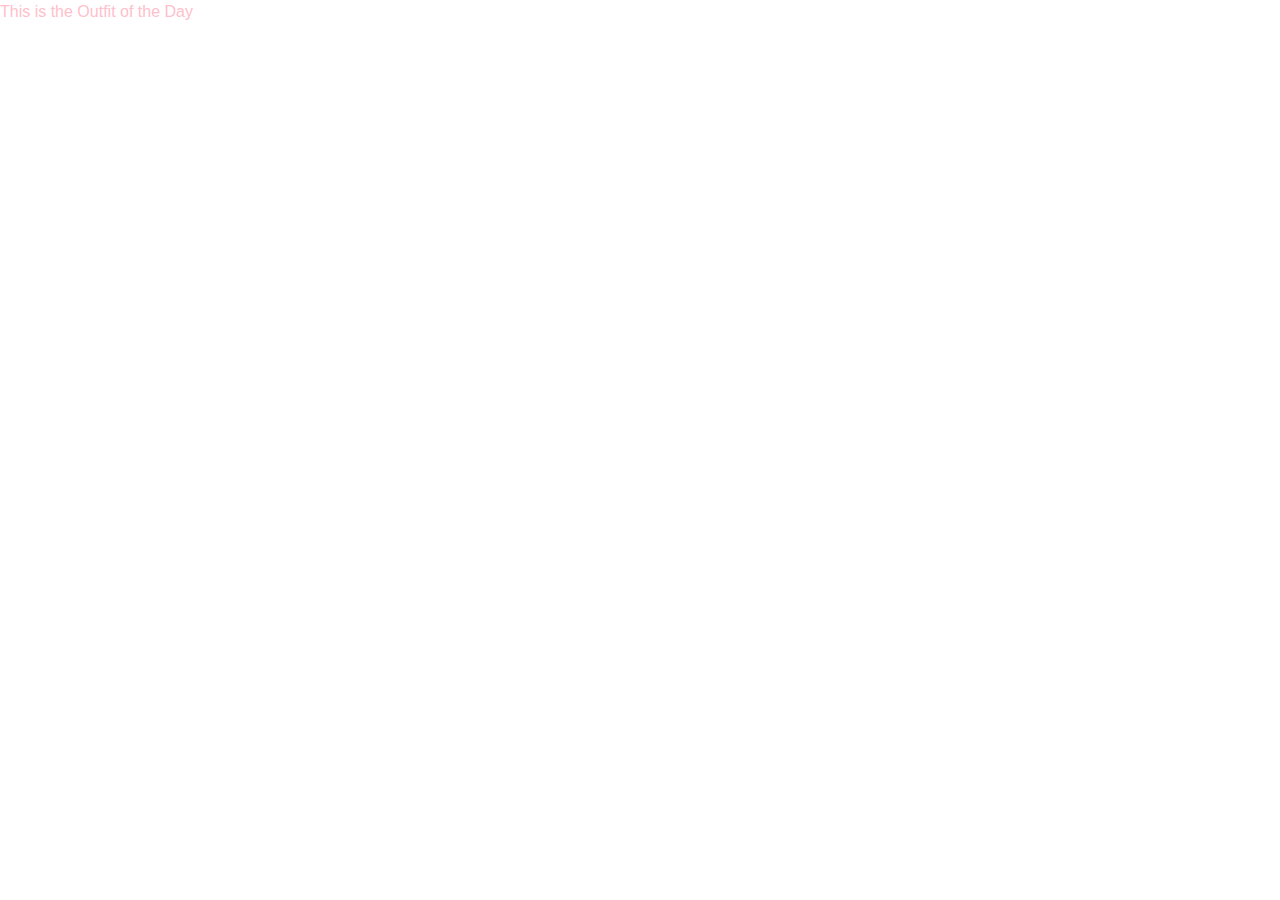
==== index.html @ d95cff08 "Initial commit" ====
<!DOCTYPE html>
<html lang="en" dir="ltr">

  <head>
    <meta charset="utf-8">
    <title>OOTD</title>

    <!-- this is Bootstrap & FontAwesome-->
    <link rel="stylesheet" href="https://stackpath.bootstrapcdn.com/bootstrap/4.3.1/css/bootstrap.min.css" integrity="sha384-ggOyR0iXCbMQv3Xipma34MD+dH/1fQ784/j6cY/iJTQUOhcWr7x9JvoRxT2MZw1T" crossorigin="anonymous">
    <link rel="stylesheet" href="https://use.fontawesome.com/releases/v5.8.1/css/all.css" integrity="sha384-50oBUHEmvpQ+1lW4y57PTFmhCaXp0ML5d60M1M7uH2+nqUivzIebhndOJK28anvf" crossorigin="anonymous">

    <!-- This is our homestyle CSS -->
    <link rel="stylesheet" href="./css/homestyles.css">

  </head>

  <body>

    <p>This is the Outfit of the Day</p>


    <!-- This is Javascript -->
    <script src="https://code.jquery.com/jquery-3.3.1.slim.min.js" integrity="sha384-q8i/X+965DzO0rT7abK41JStQIAqVgRVzpbzo5smXKp4YfRvH+8abtTE1Pi6jizo" crossorigin="anonymous"></script>
    <script src="https://cdnjs.cloudflare.com/ajax/libs/popper.js/1.14.7/umd/popper.min.js" integrity="sha384-UO2eT0CpHqdSJQ6hJty5KVphtPhzWj9WO1clHTMGa3JDZwrnQq4sF86dIHNDz0W1" crossorigin="anonymous"></script>
    <script src="https://stackpath.bootstrapcdn.com/bootstrap/4.3.1/js/bootstrap.min.js" integrity="sha384-JjSmVgyd0p3pXB1rRibZUAYoIIy6OrQ6VrjIEaFf/nJGzIxFDsf4x0xIM+B07jRM" crossorigin="anonymous"></script>

  </body>

</html>
---- css/homestyles.css ----
p {
  color: pink;
  
}
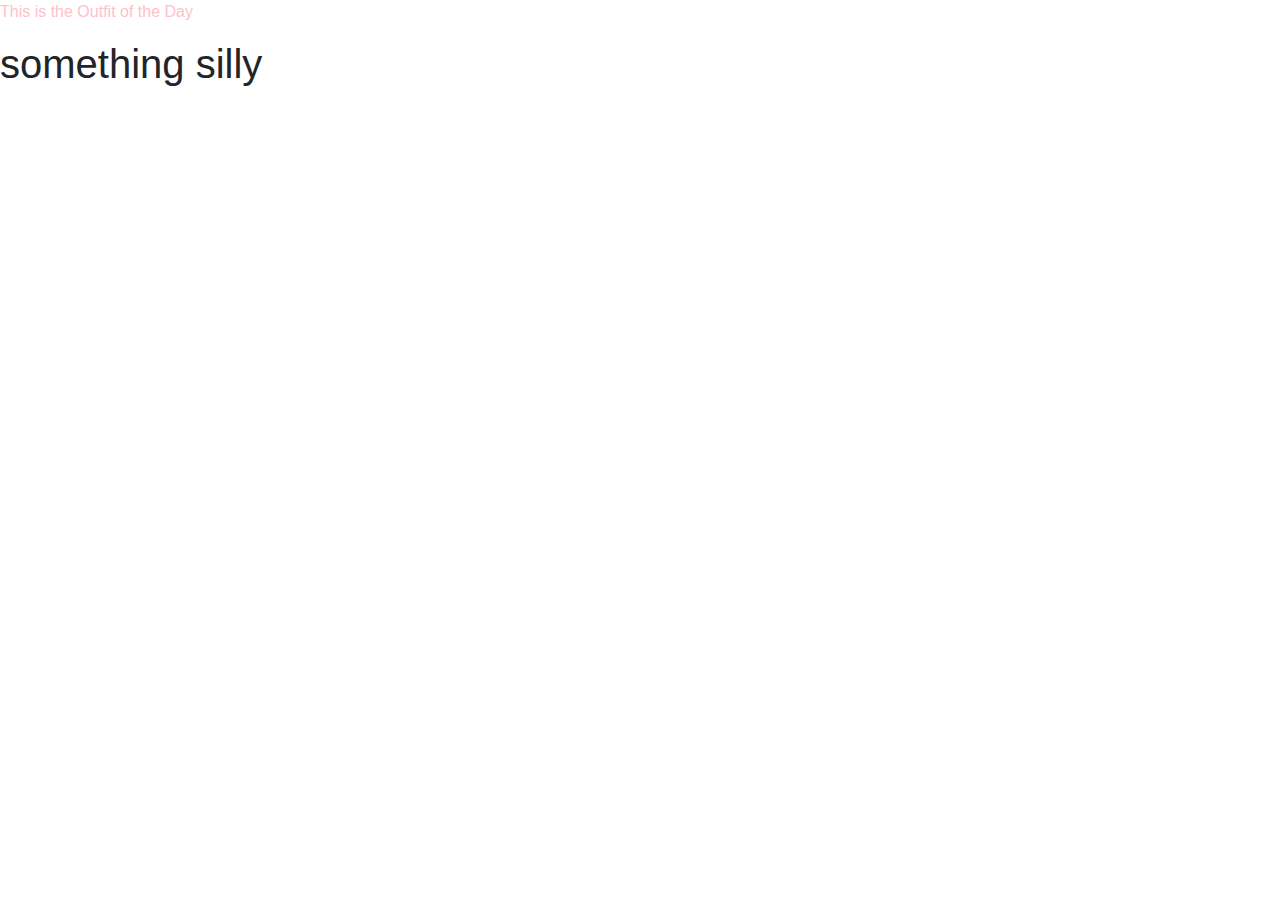
==== commit a116f278: "Test1" ====
--- a/index.html
+++ b/index.html
@@ -18,6 +18,8 @@
 
     <p>This is the Outfit of the Day</p>
 
+    <h1>something silly</h1>
+
 
     <!-- This is Javascript -->
     <script src="https://code.jquery.com/jquery-3.3.1.slim.min.js" integrity="sha384-q8i/X+965DzO0rT7abK41JStQIAqVgRVzpbzo5smXKp4YfRvH+8abtTE1Pi6jizo" crossorigin="anonymous"></script>
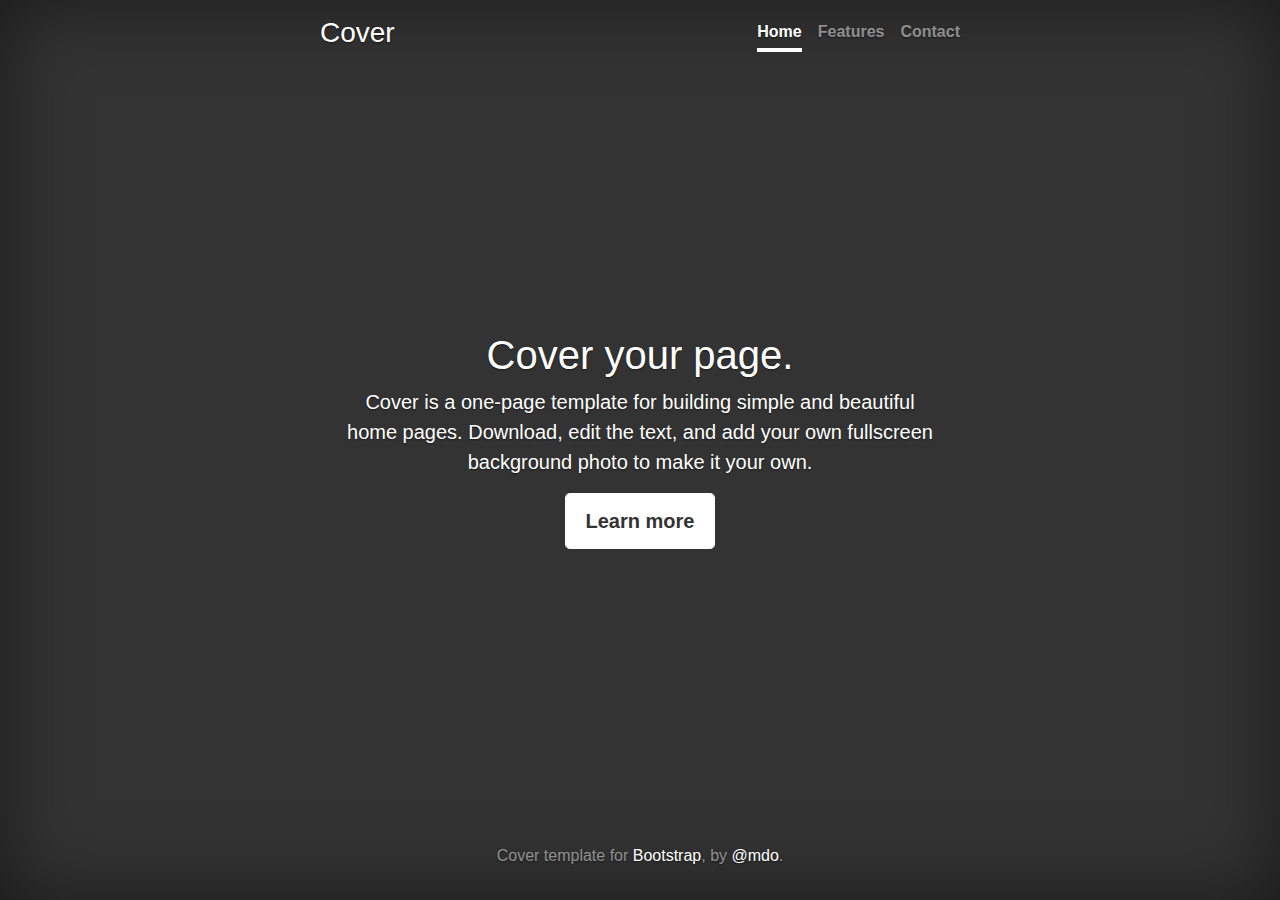
==== commit 7a5beba1: "Landing page Rework" ====
--- a/index.html
+++ b/index.html
@@ -1,25 +1,50 @@
-<!DOCTYPE html>
-<html lang="en" dir="ltr">
-
+<!doctype html>
+<html lang="en">
   <head>
     <meta charset="utf-8">
-    <title>OOTD</title>
+    <meta name="viewport" content="width=device-width, initial-scale=1, shrink-to-fit=no">
+    <meta name="description" content="">
+    <meta name="author" content="">
+    <link rel="icon" href="../../../../favicon.ico">
 
-    <!-- this is Bootstrap & FontAwesome-->
+    <title>Cover Template for Bootstrap</title>
+
+    <!-- This is our Bootstrap & FontAwesome -->
     <link rel="stylesheet" href="https://stackpath.bootstrapcdn.com/bootstrap/4.3.1/css/bootstrap.min.css" integrity="sha384-ggOyR0iXCbMQv3Xipma34MD+dH/1fQ784/j6cY/iJTQUOhcWr7x9JvoRxT2MZw1T" crossorigin="anonymous">
     <link rel="stylesheet" href="https://use.fontawesome.com/releases/v5.8.1/css/all.css" integrity="sha384-50oBUHEmvpQ+1lW4y57PTFmhCaXp0ML5d60M1M7uH2+nqUivzIebhndOJK28anvf" crossorigin="anonymous">
 
-    <!-- This is our homestyle CSS -->
-    <link rel="stylesheet" href="./css/homestyles.css">
-
+    <!-- Custom styles for this template -->
+    <link href="./css/indexstyles.css" rel="stylesheet">
   </head>
 
-  <body>
+  <body class="text-center">
 
-    <p>This is the Outfit of the Day</p>
+    <div class="cover-container d-flex w-100 h-100 p-3 mx-auto flex-column">
+      <header class="masthead mb-auto">
+        <div class="inner">
+          <h3 class="masthead-brand">Cover</h3>
+          <nav class="nav nav-masthead justify-content-center">
+            <a class="nav-link active" href="#">Home</a>
+            <a class="nav-link" href="#">Features</a>
+            <a class="nav-link" href="#">Contact</a>
+          </nav>
+        </div>
+      </header>
 
-    <h1>something silly</h1>
+      <main role="main" class="inner cover">
+        <h1 class="cover-heading">Cover your page.</h1>
+        <p class="lead">Cover is a one-page template for building simple and beautiful home pages. Download, edit the text, and add your own fullscreen background photo to make it your own.</p>
+        <p class="lead">
+          <a href="#" class="btn btn-lg btn-secondary">Learn more</a>
+        </p>
+      </main>
 
+      <footer class="mastfoot mt-auto">
+        <div class="inner">
+          <p>Cover template for <a href="https://getbootstrap.com/">Bootstrap</a>, by <a href="https://twitter.com/mdo">@mdo</a>.</p>
+        </div>
+      </footer>
+    </div>
 
     <!-- This is Javascript -->
     <script src="https://code.jquery.com/jquery-3.3.1.slim.min.js" integrity="sha384-q8i/X+965DzO0rT7abK41JStQIAqVgRVzpbzo5smXKp4YfRvH+8abtTE1Pi6jizo" crossorigin="anonymous"></script>
@@ -27,5 +52,4 @@
     <script src="https://stackpath.bootstrapcdn.com/bootstrap/4.3.1/js/bootstrap.min.js" integrity="sha384-JjSmVgyd0p3pXB1rRibZUAYoIIy6OrQ6VrjIEaFf/nJGzIxFDsf4x0xIM+B07jRM" crossorigin="anonymous"></script>
 
   </body>
-
 </html>
--- a/css/indexstyles.css
+++ b/css/indexstyles.css
@@ -0,0 +1,106 @@
+/*
+ * Globals
+ */
+
+/* Links */
+a,
+a:focus,
+a:hover {
+  color: #fff;
+}
+
+/* Custom default button */
+.btn-secondary,
+.btn-secondary:hover,
+.btn-secondary:focus {
+  color: #333;
+  text-shadow: none; /* Prevent inheritance from `body` */
+  background-color: #fff;
+  border: .05rem solid #fff;
+}
+
+
+/*
+ * Base structure
+ */
+
+html,
+body {
+  height: 100%;
+  background-color: #333;
+}
+
+body {
+  display: -ms-flexbox;
+  display: flex;
+  color: #fff;
+  text-shadow: 0 .05rem .1rem rgba(0, 0, 0, .5);
+  box-shadow: inset 0 0 5rem rgba(0, 0, 0, .5);
+}
+
+.cover-container {
+  max-width: 42em;
+}
+
+
+/*
+ * Header
+ */
+.masthead {
+  margin-bottom: 2rem;
+}
+
+.masthead-brand {
+  margin-bottom: 0;
+}
+
+.nav-masthead .nav-link {
+  padding: .25rem 0;
+  font-weight: 700;
+  color: rgba(255, 255, 255, .5);
+  background-color: transparent;
+  border-bottom: .25rem solid transparent;
+}
+
+.nav-masthead .nav-link:hover,
+.nav-masthead .nav-link:focus {
+  border-bottom-color: rgba(255, 255, 255, .25);
+}
+
+.nav-masthead .nav-link + .nav-link {
+  margin-left: 1rem;
+}
+
+.nav-masthead .active {
+  color: #fff;
+  border-bottom-color: #fff;
+}
+
+@media (min-width: 48em) {
+  .masthead-brand {
+    float: left;
+  }
+  .nav-masthead {
+    float: right;
+  }
+}
+
+
+/*
+ * Cover
+ */
+.cover {
+  padding: 0 1.5rem;
+}
+.cover .btn-lg {
+  padding: .75rem 1.25rem;
+  font-weight: 700;
+}
+
+
+/*
+ * Footer
+ */
+.mastfoot {
+  color: rgba(255, 255, 255, .5);
+}
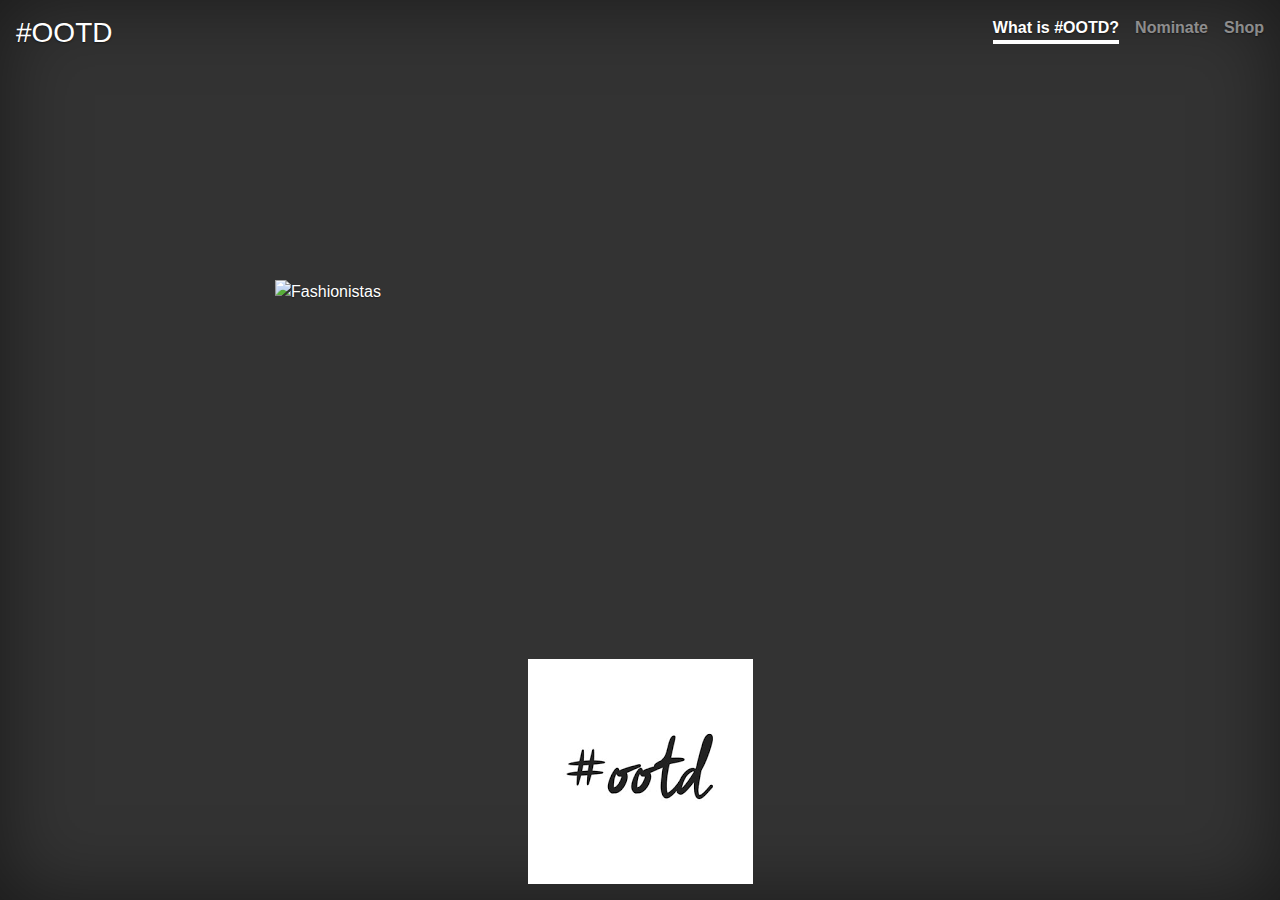
==== commit 3e262566: "Added background & logo" ====
--- a/index.html
+++ b/index.html
@@ -2,46 +2,50 @@
 <html lang="en">
   <head>
     <meta charset="utf-8">
-    <meta name="viewport" content="width=device-width, initial-scale=1, shrink-to-fit=no">
-    <meta name="description" content="">
-    <meta name="author" content="">
-    <link rel="icon" href="../../../../favicon.ico">
+    <title>#OOTD</title>
 
-    <title>Cover Template for Bootstrap</title>
-
-    <!-- This is our Bootstrap & FontAwesome -->
+    <!-- Bootstrap & FontAwesome -->
     <link rel="stylesheet" href="https://stackpath.bootstrapcdn.com/bootstrap/4.3.1/css/bootstrap.min.css" integrity="sha384-ggOyR0iXCbMQv3Xipma34MD+dH/1fQ784/j6cY/iJTQUOhcWr7x9JvoRxT2MZw1T" crossorigin="anonymous">
     <link rel="stylesheet" href="https://use.fontawesome.com/releases/v5.8.1/css/all.css" integrity="sha384-50oBUHEmvpQ+1lW4y57PTFmhCaXp0ML5d60M1M7uH2+nqUivzIebhndOJK28anvf" crossorigin="anonymous">
 
-    <!-- Custom styles for this template -->
+    <!-- CSS -->
     <link href="./css/indexstyles.css" rel="stylesheet">
+
   </head>
 
+  <!-- Masthead -->
   <body class="text-center">
 
     <div class="cover-container d-flex w-100 h-100 p-3 mx-auto flex-column">
       <header class="masthead mb-auto">
         <div class="inner">
-          <h3 class="masthead-brand">Cover</h3>
+          <h3 class="masthead-brand">#OOTD</h3>
           <nav class="nav nav-masthead justify-content-center">
-            <a class="nav-link active" href="#">Home</a>
-            <a class="nav-link" href="#">Features</a>
-            <a class="nav-link" href="#">Contact</a>
+            <a class="nav-link active" href="#">What is #OOTD?</a>
+            <a class="nav-link" href="#">Nominate</a>
+            <a class="nav-link" href="#">Shop</a>
           </nav>
         </div>
       </header>
 
-      <main role="main" class="inner cover">
-        <h1 class="cover-heading">Cover your page.</h1>
-        <p class="lead">Cover is a one-page template for building simple and beautiful home pages. Download, edit the text, and add your own fullscreen background photo to make it your own.</p>
-        <p class="lead">
-          <a href="#" class="btn btn-lg btn-secondary">Learn more</a>
-        </p>
+  <!-- Background image-->
+
+  <div class="main-background-image">
+    <img src="https://cdn.shopify.com/s/files/1/3072/9586/products/Pink_fashionista_fashion_illustration-1_2048x.jpg?v=1525555580" alt="Fashionistas">
+  </div>
+
+  <!-- OOTD button -->
+  <div class="ootd-button">
+    <a href="./2ndpage.html">
+    <img src="./images/button.png" alt="#OOTD button">
+  </div>
+
       </main>
 
       <footer class="mastfoot mt-auto">
         <div class="inner">
-          <p>Cover template for <a href="https://getbootstrap.com/">Bootstrap</a>, by <a href="https://twitter.com/mdo">@mdo</a>.</p>
+
+          <!-- <p>Cover template for <a href="https://getbootstrap.com/">Bootstrap</a>, by <a href="https://twitter.com/mdo">@mdo</a>.</p> -->
         </div>
       </footer>
     </div>
--- a/css/indexstyles.css
+++ b/css/indexstyles.css
@@ -1,7 +1,3 @@
-/*
- * Globals
- */
-
 /* Links */
 a,
 a:focus,
@@ -15,10 +11,9 @@
 .btn-secondary:focus {
   color: #333;
   text-shadow: none; /* Prevent inheritance from `body` */
-  background-color: #fff;
+  background-color:#ff99ff;
   border: .05rem solid #fff;
 }
-
 
 /*
  * Base structure
@@ -39,23 +34,22 @@
 }
 
 .cover-container {
-  max-width: 42em;
+  max-width: 100em;
 }
-
 
 /*
  * Header
  */
 .masthead {
-  margin-bottom: 2rem;
+  margin-bottom: -50rem;
 }
 
 .masthead-brand {
-  margin-bottom: 0;
+  margin-bottom: -10rem;
 }
 
 .nav-masthead .nav-link {
-  padding: .25rem 0;
+  padding: 0rem 0;
   font-weight: 700;
   color: rgba(255, 255, 255, .5);
   background-color: transparent;
@@ -85,7 +79,26 @@
   }
 }
 
+/* <!-- Background image --> */
 
+div.main-background-image {
+  width: 50%;
+  height: 370px;
+  margin: 10px 0;
+  object-fit: cover;
+}
+
+.main-background-image img{
+  width: 200%;
+  height: 800px;
+  margin: -30px 0;
+  object-fit: cover;
+  }
+
+.ootd-button {
+  display: flex;
+  justify-content: center;
+}
 /*
  * Cover
  */
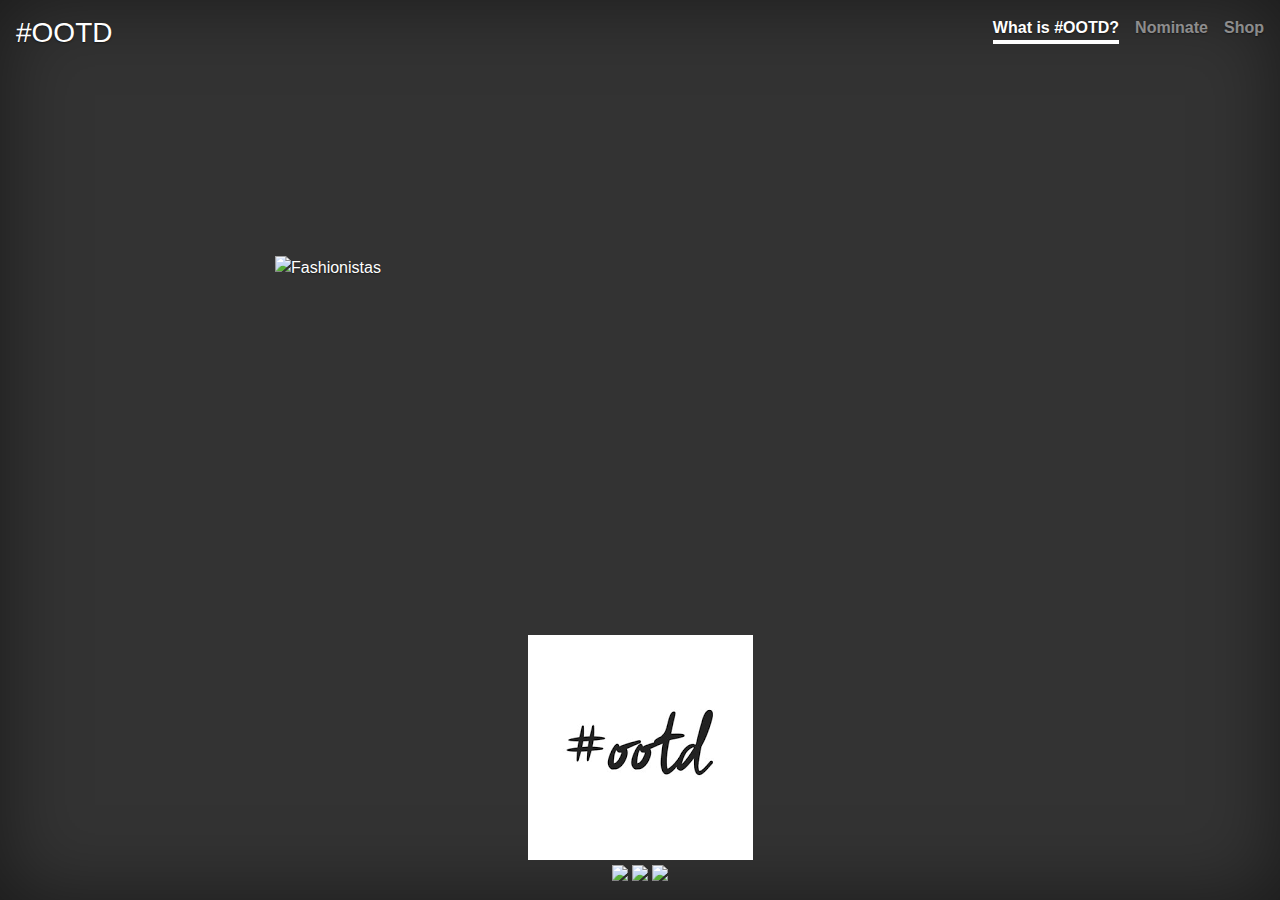
==== commit 705fa262: "Tidy-Ups to Index file" ====
--- a/index.html
+++ b/index.html
@@ -4,7 +4,7 @@
     <meta charset="utf-8">
     <title>#OOTD</title>
 
-    <!-- Bootstrap & FontAwesome -->
+  <!-- Bootstrap & FontAwesome -->
     <link rel="stylesheet" href="https://stackpath.bootstrapcdn.com/bootstrap/4.3.1/css/bootstrap.min.css" integrity="sha384-ggOyR0iXCbMQv3Xipma34MD+dH/1fQ784/j6cY/iJTQUOhcWr7x9JvoRxT2MZw1T" crossorigin="anonymous">
     <link rel="stylesheet" href="https://use.fontawesome.com/releases/v5.8.1/css/all.css" integrity="sha384-50oBUHEmvpQ+1lW4y57PTFmhCaXp0ML5d60M1M7uH2+nqUivzIebhndOJK28anvf" crossorigin="anonymous">
 
@@ -29,7 +29,6 @@
       </header>
 
   <!-- Background image-->
-
   <div class="main-background-image">
     <img src="https://cdn.shopify.com/s/files/1/3072/9586/products/Pink_fashionista_fashion_illustration-1_2048x.jpg?v=1525555580" alt="Fashionistas">
   </div>
@@ -40,15 +39,20 @@
     <img src="./images/button.png" alt="#OOTD button">
   </div>
 
-      </main>
 
-      <footer class="mastfoot mt-auto">
-        <div class="inner">
+  <footer>
+      <!-- ==== social icons ==== -->
+      <a href="https://twitter.com/woollyrebellion">
+        <span class='social-icon'><img src='./images/twitter icon circle.png'><i class="fab fa-twitter"></i></span>
+      </a>
+      <a href="https://facebook.com/knittedbynails" target="_blank">
+        <span class='social-icon'><img src='./images/instagram icon circle.png'><i class="fab fa-facebook-f"></i></span>
+      </a>
+      <a href="https://instagram.com/knittedbynails" target="_blank">
+        <span class='social-icon'><img src='./images/fb circle logo.png'><i class="fab fa-instagram"></i></span>
+      </a>
 
-          <!-- <p>Cover template for <a href="https://getbootstrap.com/">Bootstrap</a>, by <a href="https://twitter.com/mdo">@mdo</a>.</p> -->
-        </div>
-      </footer>
-    </div>
+  </footer>
 
     <!-- This is Javascript -->
     <script src="https://code.jquery.com/jquery-3.3.1.slim.min.js" integrity="sha384-q8i/X+965DzO0rT7abK41JStQIAqVgRVzpbzo5smXKp4YfRvH+8abtTE1Pi6jizo" crossorigin="anonymous"></script>
--- a/css/indexstyles.css
+++ b/css/indexstyles.css
@@ -1,24 +1,3 @@
-/* Links */
-a,
-a:focus,
-a:hover {
-  color: #fff;
-}
-
-/* Custom default button */
-.btn-secondary,
-.btn-secondary:hover,
-.btn-secondary:focus {
-  color: #333;
-  text-shadow: none; /* Prevent inheritance from `body` */
-  background-color:#ff99ff;
-  border: .05rem solid #fff;
-}
-
-/*
- * Base structure
- */
-
 html,
 body {
   height: 100%;
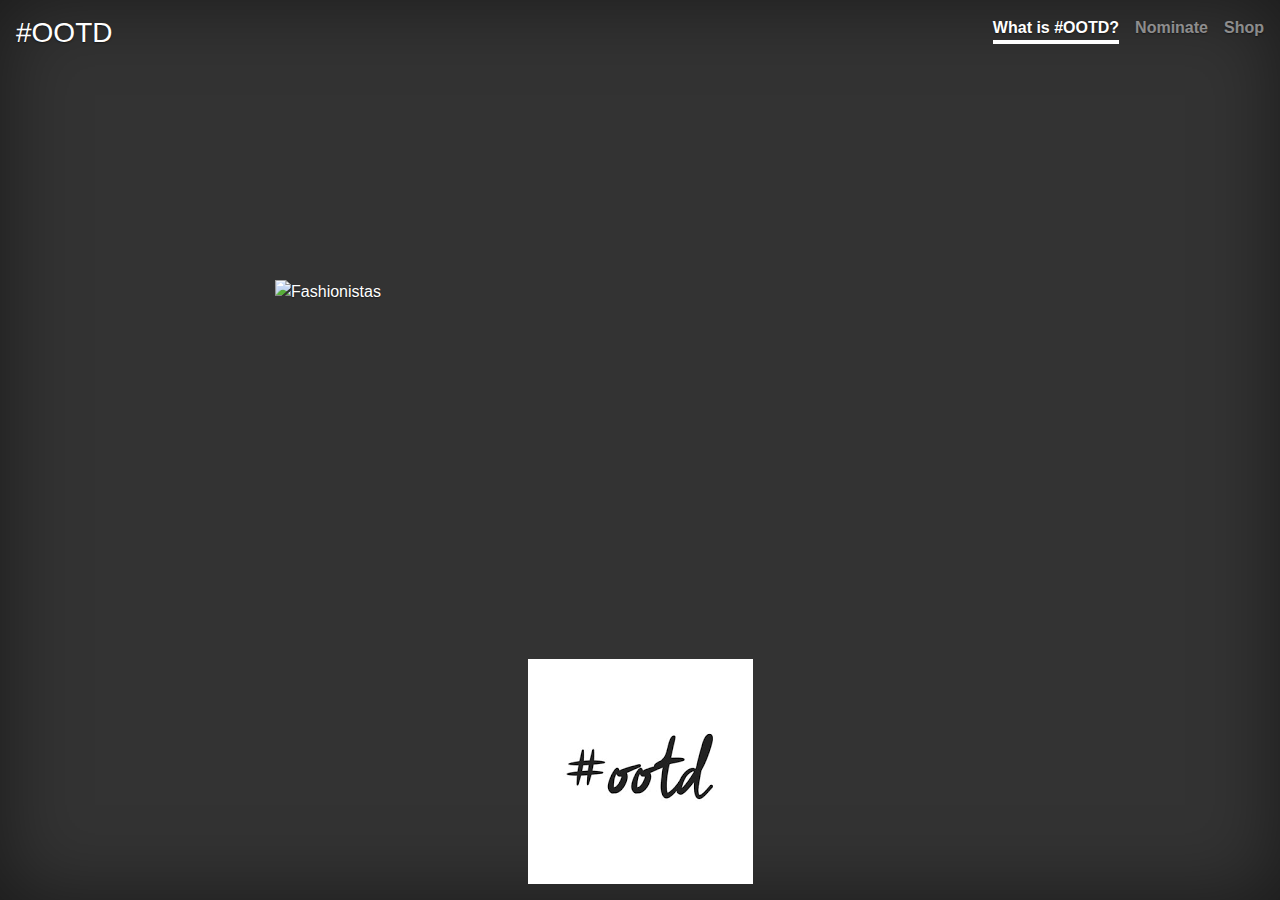
==== commit 40353f3a: "Tweaks to 2nd page" ====
--- a/index.html
+++ b/index.html
@@ -8,7 +8,7 @@
     <link rel="stylesheet" href="https://stackpath.bootstrapcdn.com/bootstrap/4.3.1/css/bootstrap.min.css" integrity="sha384-ggOyR0iXCbMQv3Xipma34MD+dH/1fQ784/j6cY/iJTQUOhcWr7x9JvoRxT2MZw1T" crossorigin="anonymous">
     <link rel="stylesheet" href="https://use.fontawesome.com/releases/v5.8.1/css/all.css" integrity="sha384-50oBUHEmvpQ+1lW4y57PTFmhCaXp0ML5d60M1M7uH2+nqUivzIebhndOJK28anvf" crossorigin="anonymous">
 
-    <!-- CSS -->
+  <!-- CSS -->
     <link href="./css/indexstyles.css" rel="stylesheet">
 
   </head>
@@ -39,19 +39,8 @@
     <img src="./images/button.png" alt="#OOTD button">
   </div>
 
-
   <footer>
-      <!-- ==== social icons ==== -->
-      <a href="https://twitter.com/woollyrebellion">
-        <span class='social-icon'><img src='./images/twitter icon circle.png'><i class="fab fa-twitter"></i></span>
-      </a>
-      <a href="https://facebook.com/knittedbynails" target="_blank">
-        <span class='social-icon'><img src='./images/instagram icon circle.png'><i class="fab fa-facebook-f"></i></span>
-      </a>
-      <a href="https://instagram.com/knittedbynails" target="_blank">
-        <span class='social-icon'><img src='./images/fb circle logo.png'><i class="fab fa-instagram"></i></span>
-      </a>
-
+    
   </footer>
 
     <!-- This is Javascript -->
